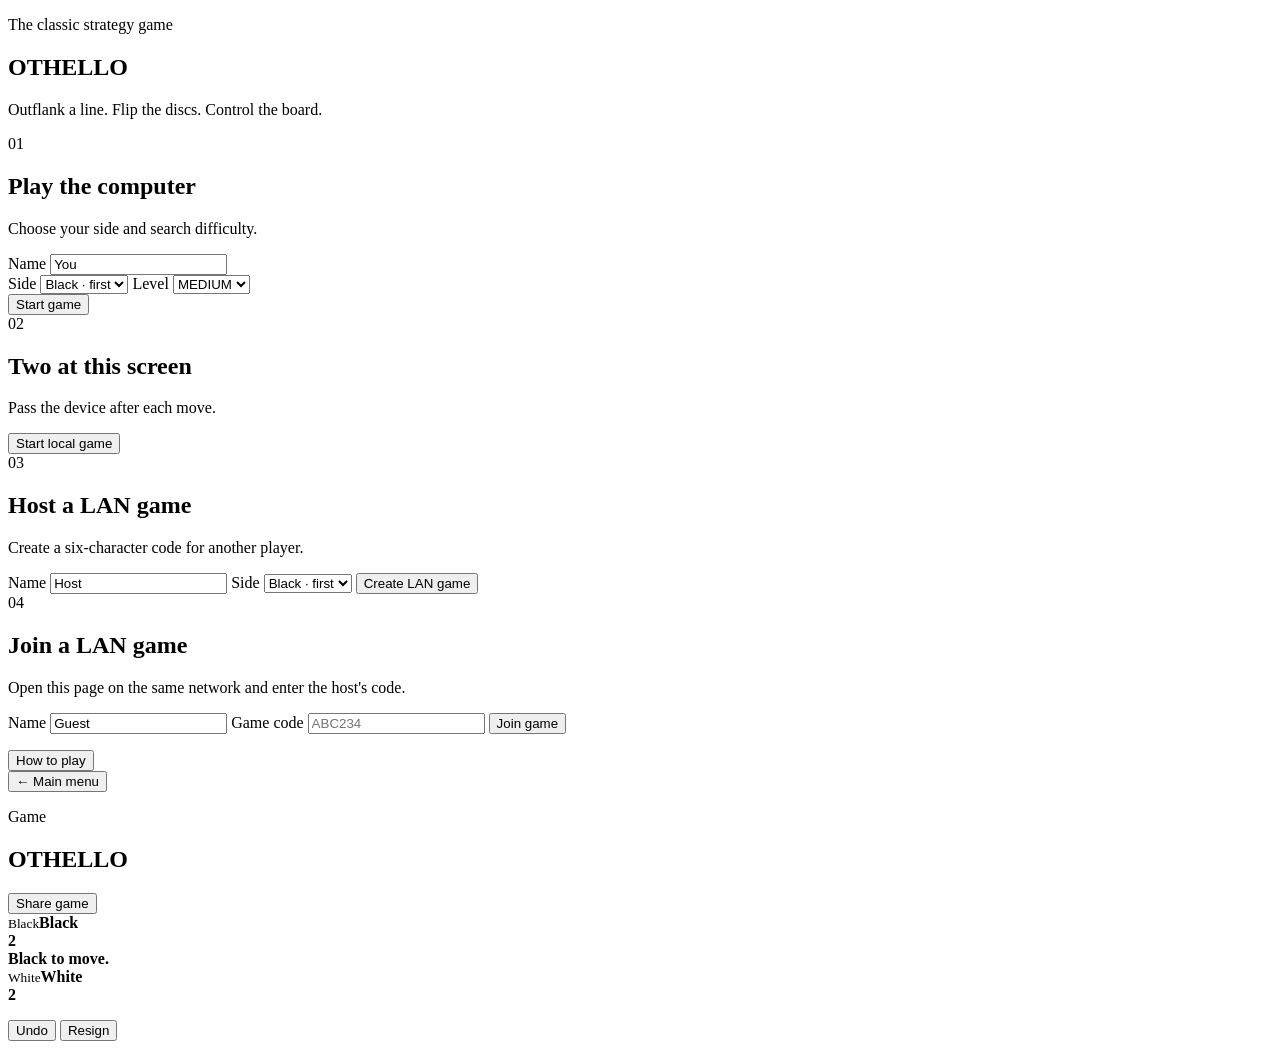
==== src/main/resources/web/index.html @ 502c851a "Othello" ====
<!doctype html>
<html lang="en">
<head>
  <meta charset="utf-8">
  <meta name="viewport" content="width=device-width, initial-scale=1">
  <meta name="theme-color" content="#101614">
  <title>Othello</title>
  <link rel="stylesheet" href="/styles.css?v=2">
</head>
<body>
  <main class="shell">
    <section id="menu-screen" class="screen">
      <header class="hero">
        <p class="eyebrow">The classic strategy game</p>
        <h1>OTHELLO</h1>
        <p>Outflank a line. Flip the discs. Control the board.</p>
      </header>

      <div class="menu-grid">
        <form id="computer-form" class="card">
          <span class="card-number">01</span>
          <h2>Play the computer</h2>
          <p>Choose your side and search difficulty.</p>
          <label>Name <input name="name" value="You" maxlength="24"></label>
          <div class="row">
            <label>Side
              <select name="color">
                <option value="BLACK">Black · first</option>
                <option value="WHITE">White</option>
              </select>
            </label>
            <label>Level
              <select name="difficulty">
                <option>EASY</option>
                <option selected>MEDIUM</option>
                <option>HARD</option>
              </select>
            </label>
          </div>
          <button type="submit">Start game</button>
        </form>

        <article class="card">
          <span class="card-number">02</span>
          <h2>Two at this screen</h2>
          <p>Pass the device after each move.</p>
          <button id="hotseat-button" type="button">Start local game</button>
        </article>

        <form id="host-form" class="card">
          <span class="card-number">03</span>
          <h2>Host a LAN game</h2>
          <p>Create a six-character code for another player.</p>
          <label>Name <input name="name" value="Host" maxlength="24"></label>
          <label>Side
            <select name="color">
              <option value="BLACK">Black · first</option>
              <option value="WHITE">White</option>
            </select>
          </label>
          <button type="submit">Create LAN game</button>
        </form>

        <form id="join-form" class="card">
          <span class="card-number">04</span>
          <h2>Join a LAN game</h2>
          <p>Open this page on the same network and enter the host's code.</p>
          <label>Name <input name="name" value="Guest" maxlength="24"></label>
          <label>Game code
            <input id="join-code" name="code" class="code-input" maxlength="6"
                   autocomplete="off" placeholder="ABC234" required>
          </label>
          <button type="submit">Join game</button>
        </form>
      </div>
      <p id="menu-error" class="error" role="alert"></p>
      <button id="rules-button" class="text-button" type="button">How to play</button>
    </section>

    <section id="game-screen" class="screen hidden">
      <header class="game-header">
        <button id="back-button" class="text-button" type="button">← Main menu</button>
        <div>
          <p class="eyebrow">Game <span id="game-code"></span></p>
          <h1 class="small-title">OTHELLO</h1>
        </div>
        <button id="share-button" class="text-button hidden" type="button">Share game</button>
      </header>

      <div class="score-strip">
        <article id="black-score" class="score">
          <span class="disc black" aria-hidden="true"></span>
          <div><small>Black</small><strong id="black-name">Black</strong></div>
          <b id="black-count">2</b>
        </article>
        <div class="turn-copy">
          <strong id="status">Black to move.</strong>
          <span id="player-side"></span>
        </div>
        <article id="white-score" class="score">
          <span class="disc white" aria-hidden="true"></span>
          <div><small>White</small><strong id="white-name">White</strong></div>
          <b id="white-count">2</b>
        </article>
      </div>

      <div id="board" class="board" role="grid" aria-label="Othello board"></div>
      <p id="game-error" class="error" role="alert"></p>
      <div class="game-actions">
        <button id="undo-button" type="button">Undo</button>
        <button id="resign-button" class="secondary" type="button">Resign</button>
      </div>
    </section>
  </main>

  <dialog id="rules-dialog">
    <button id="close-rules" class="dialog-close" type="button" aria-label="Close">×</button>
    <p class="eyebrow">Rules</p>
    <h2>How to play</h2>
    <p>Black starts. Place a disc so that one or more straight lines of opposing
      discs are trapped between the new disc and another disc of your color.
      Every trapped disc flips.</p>
    <p>If you have no legal move, your turn passes. The game ends when neither
      player can move. The player with more discs wins.</p>
  </dialog>

  <script src="/app.js?v=2" defer></script>
</body>
</html>
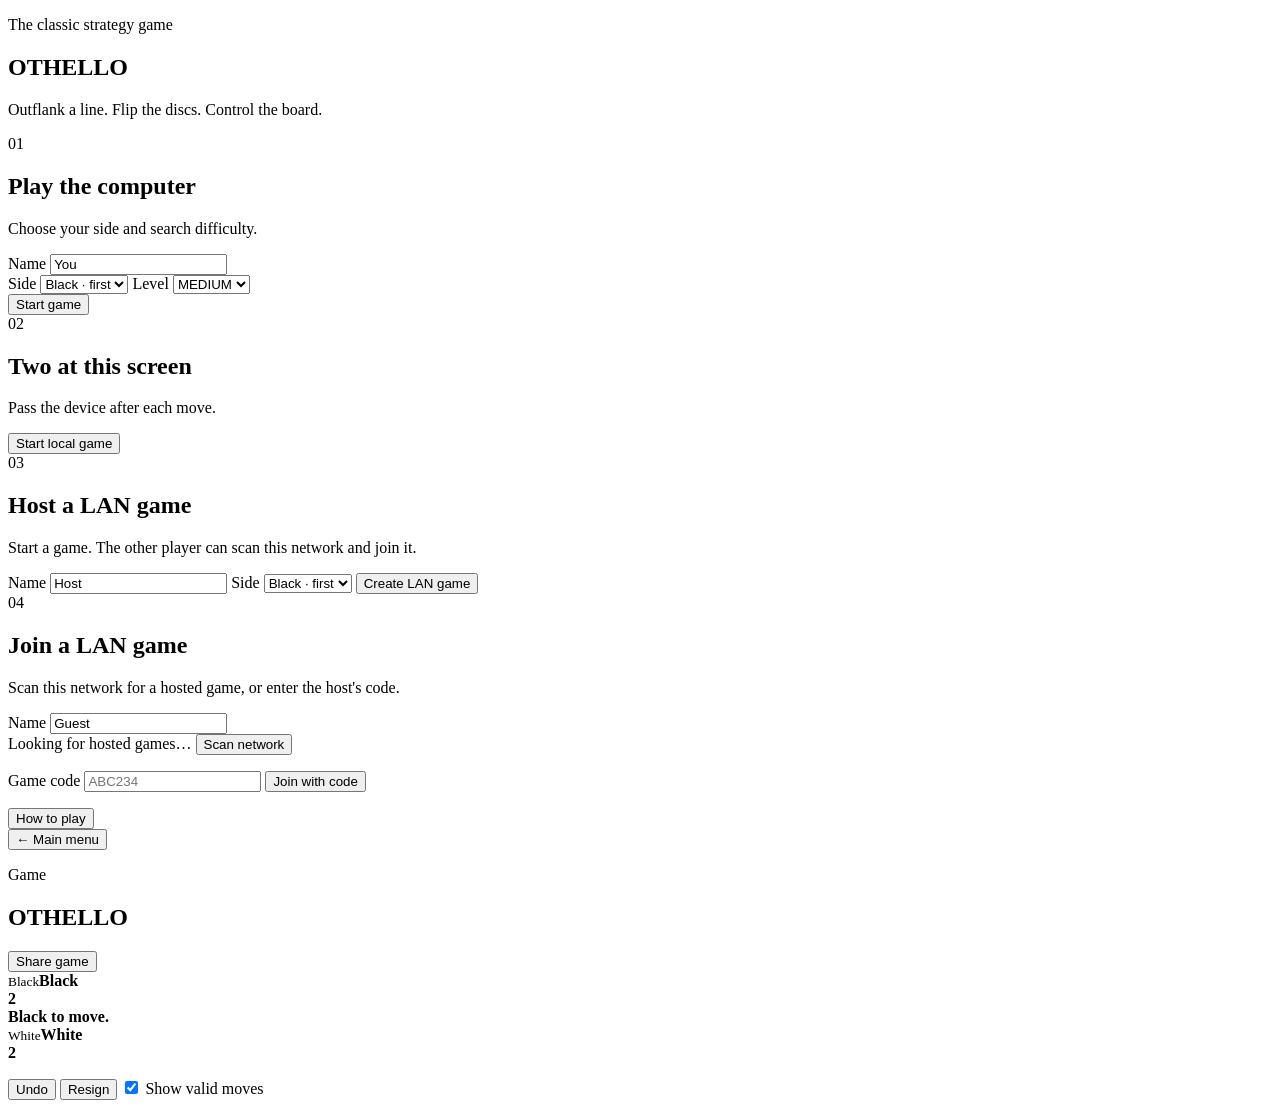
==== commit fa309f6d: "Network scan for hosted game, Valid move visibility option for game" ====
--- a/src/main/resources/web/index.html
+++ b/src/main/resources/web/index.html
@@ -5,7 +5,7 @@
   <meta name="viewport" content="width=device-width, initial-scale=1">
   <meta name="theme-color" content="#101614">
   <title>Othello</title>
-  <link rel="stylesheet" href="/styles.css?v=2">
+  <link rel="stylesheet" href="/styles.css?v=4">
 </head>
 <body>
   <main class="shell">
@@ -50,7 +50,7 @@
         <form id="host-form" class="card">
           <span class="card-number">03</span>
           <h2>Host a LAN game</h2>
-          <p>Create a six-character code for another player.</p>
+          <p>Start a game. The other player can scan this network and join it.</p>
           <label>Name <input name="name" value="Host" maxlength="24"></label>
           <label>Side
             <select name="color">
@@ -64,13 +64,20 @@
         <form id="join-form" class="card">
           <span class="card-number">04</span>
           <h2>Join a LAN game</h2>
-          <p>Open this page on the same network and enter the host's code.</p>
-          <label>Name <input name="name" value="Guest" maxlength="24"></label>
+          <p>Scan this network for a hosted game, or enter the host's code.</p>
+          <label>Name <input id="join-name" name="name" value="Guest" maxlength="24"></label>
+          <div class="lan-scan">
+            <div class="lan-scan-head">
+              <span id="scan-status">Looking for hosted games…</span>
+              <button id="scan-button" type="button">Scan network</button>
+            </div>
+            <ul id="hosted-games" class="hosted-games"></ul>
+          </div>
           <label>Game code
             <input id="join-code" name="code" class="code-input" maxlength="6"
-                   autocomplete="off" placeholder="ABC234" required>
+                   autocomplete="off" placeholder="ABC234">
           </label>
-          <button type="submit">Join game</button>
+          <button type="submit">Join with code</button>
         </form>
       </div>
       <p id="menu-error" class="error" role="alert"></p>
@@ -109,6 +116,10 @@
       <div class="game-actions">
         <button id="undo-button" type="button">Undo</button>
         <button id="resign-button" class="secondary" type="button">Resign</button>
+        <label class="show-moves">
+          <input id="show-moves" type="checkbox" checked>
+          Show valid moves
+        </label>
       </div>
     </section>
   </main>
@@ -122,8 +133,10 @@
       Every trapped disc flips.</p>
     <p>If you have no legal move, your turn passes. The game ends when neither
       player can move. The player with more discs wins.</p>
+    <p>Show valid moves marks every square you can play. Turn it off to hide
+      those marks. The squares stay playable either way.</p>
   </dialog>
 
-  <script src="/app.js?v=2" defer></script>
+  <script src="/app.js?v=4" defer></script>
 </body>
 </html>
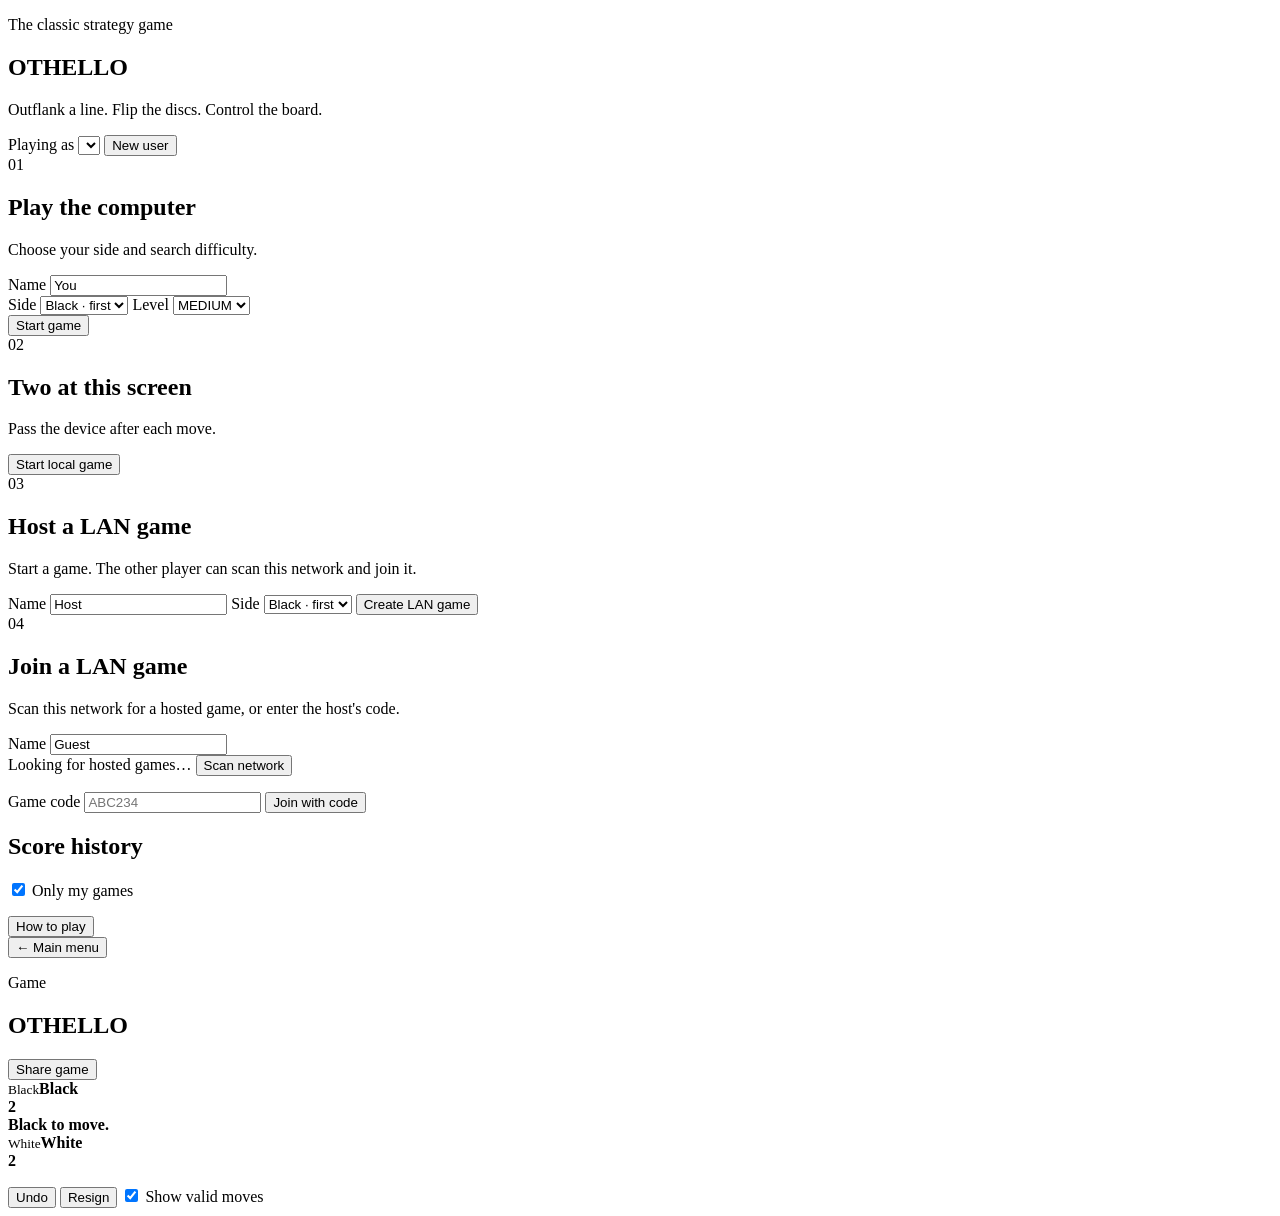
==== commit 5304dea7: "User setup and score board" ====
--- a/src/main/resources/web/index.html
+++ b/src/main/resources/web/index.html
@@ -5,7 +5,7 @@
   <meta name="viewport" content="width=device-width, initial-scale=1">
   <meta name="theme-color" content="#101614">
   <title>Othello</title>
-  <link rel="stylesheet" href="/styles.css?v=4">
+  <link rel="stylesheet" href="/styles.css?v=5">
 </head>
 <body>
   <main class="shell">
@@ -16,12 +16,19 @@
         <p>Outflank a line. Flip the discs. Control the board.</p>
       </header>
 
+      <div class="profile-bar">
+        <label>Playing as
+          <select id="user-select"></select>
+        </label>
+        <button id="new-user-button" type="button">New user</button>
+      </div>
+
       <div class="menu-grid">
         <form id="computer-form" class="card">
           <span class="card-number">01</span>
           <h2>Play the computer</h2>
           <p>Choose your side and search difficulty.</p>
-          <label>Name <input name="name" value="You" maxlength="24"></label>
+          <label>Name <input name="name" data-player-name value="You" maxlength="24"></label>
           <div class="row">
             <label>Side
               <select name="color">
@@ -51,7 +58,7 @@
           <span class="card-number">03</span>
           <h2>Host a LAN game</h2>
           <p>Start a game. The other player can scan this network and join it.</p>
-          <label>Name <input name="name" value="Host" maxlength="24"></label>
+          <label>Name <input name="name" data-player-name value="Host" maxlength="24"></label>
           <label>Side
             <select name="color">
               <option value="BLACK">Black · first</option>
@@ -65,7 +72,7 @@
           <span class="card-number">04</span>
           <h2>Join a LAN game</h2>
           <p>Scan this network for a hosted game, or enter the host's code.</p>
-          <label>Name <input id="join-name" name="name" value="Guest" maxlength="24"></label>
+          <label>Name <input id="join-name" name="name" data-player-name value="Guest" maxlength="24"></label>
           <div class="lan-scan">
             <div class="lan-scan-head">
               <span id="scan-status">Looking for hosted games…</span>
@@ -81,6 +88,17 @@
         </form>
       </div>
       <p id="menu-error" class="error" role="alert"></p>
+
+      <section class="history-panel" aria-labelledby="history-heading">
+        <div class="history-head">
+          <h2 id="history-heading">Score history</h2>
+          <label class="show-moves">
+            <input id="history-mine" type="checkbox" checked>
+            Only my games
+          </label>
+        </div>
+        <ul id="history-list" class="history-list"></ul>
+      </section>
       <button id="rules-button" class="text-button" type="button">How to play</button>
     </section>
 
@@ -124,6 +142,28 @@
     </section>
   </main>
 
+  <dialog id="result-dialog" aria-labelledby="result-title">
+    <p class="eyebrow" id="result-kicker">Game over</p>
+    <h2 id="result-title">Game over</h2>
+    <p id="result-score" class="result-score">0–0</p>
+    <p id="result-detail"></p>
+    <div class="result-actions">
+      <button id="result-close" type="button">Keep board</button>
+      <button id="result-menu" class="secondary" type="button">Main menu</button>
+    </div>
+  </dialog>
+
+  <dialog id="user-dialog">
+    <button id="close-user" class="dialog-close" type="button" aria-label="Close">×</button>
+    <p class="eyebrow">Players</p>
+    <h2>New user</h2>
+    <form id="user-form" class="stack">
+      <label>Name <input id="user-name" name="name" maxlength="24" required autocomplete="off"></label>
+      <p id="user-error" class="error" role="alert"></p>
+      <button type="submit">Create user</button>
+    </form>
+  </dialog>
+
   <dialog id="rules-dialog">
     <button id="close-rules" class="dialog-close" type="button" aria-label="Close">×</button>
     <p class="eyebrow">Rules</p>
@@ -137,6 +177,6 @@
       those marks. The squares stay playable either way.</p>
   </dialog>
 
-  <script src="/app.js?v=4" defer></script>
+  <script src="/app.js?v=5" defer></script>
 </body>
 </html>
